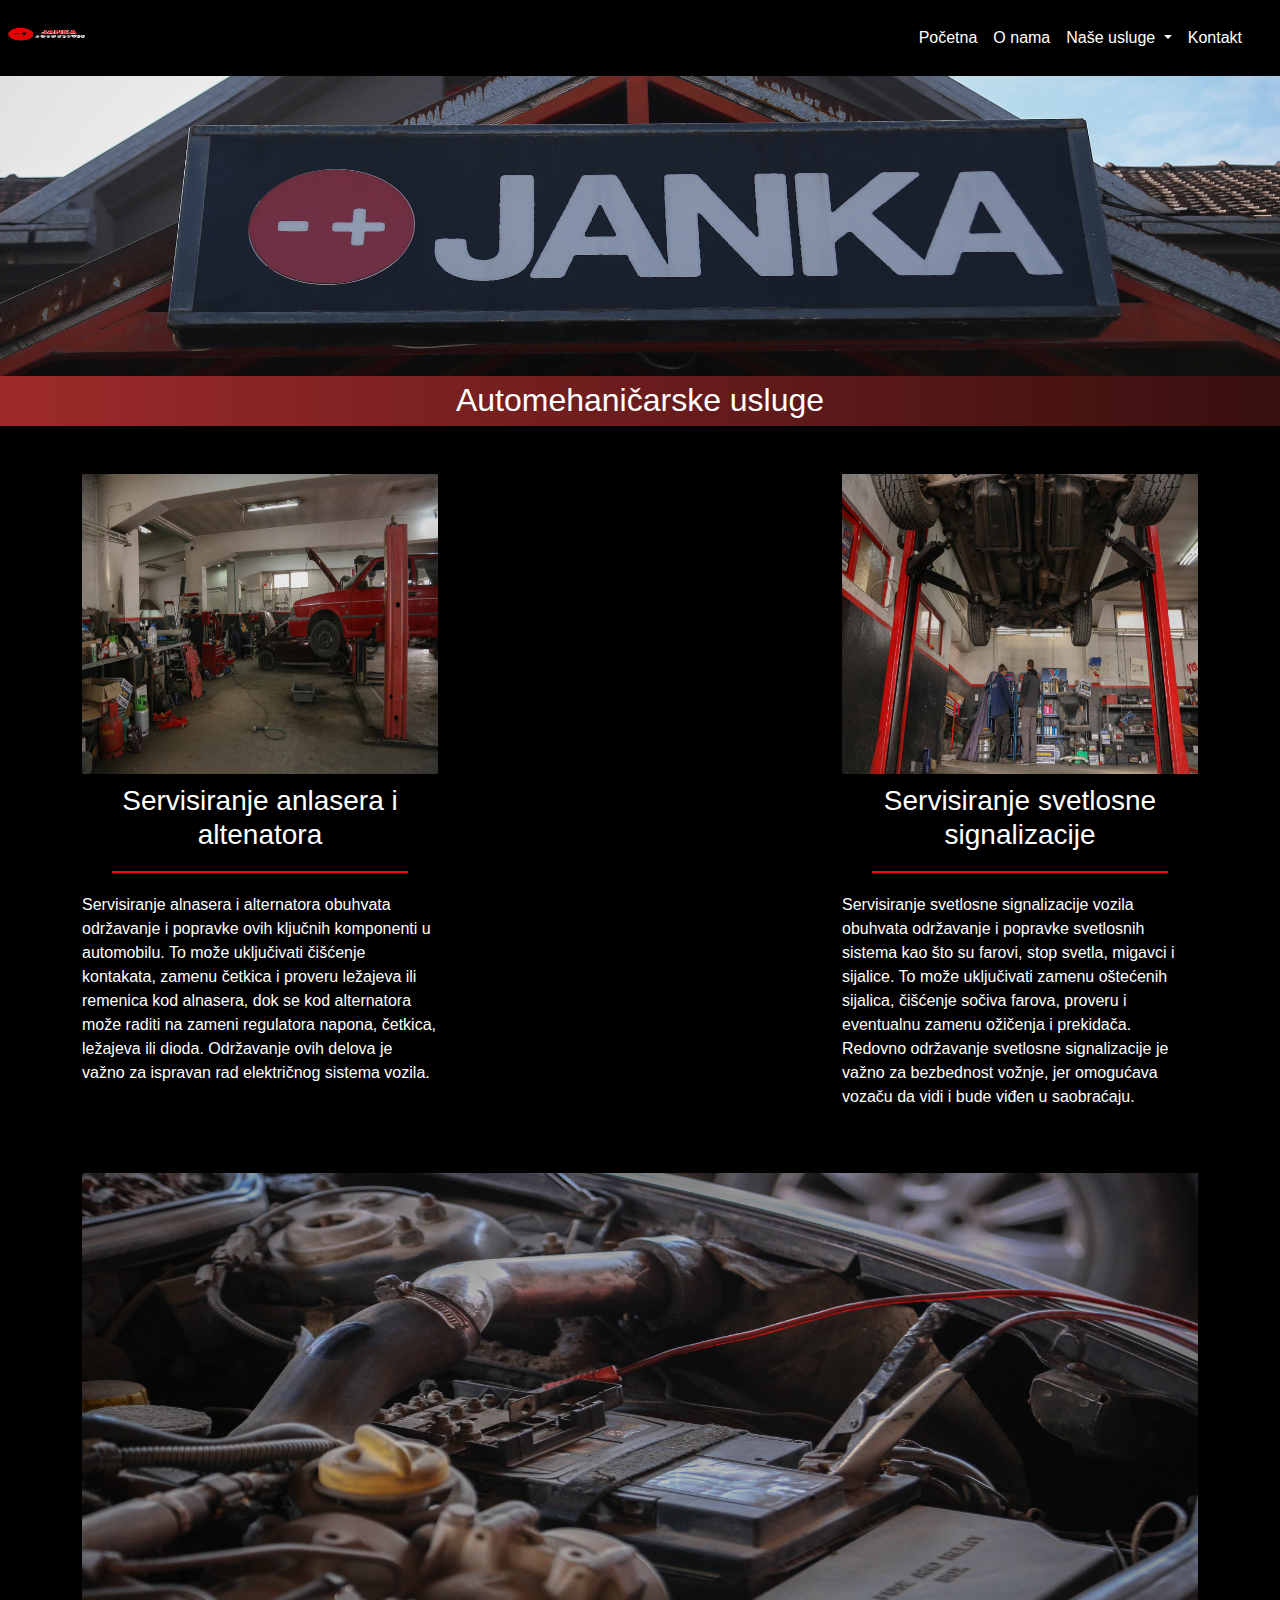
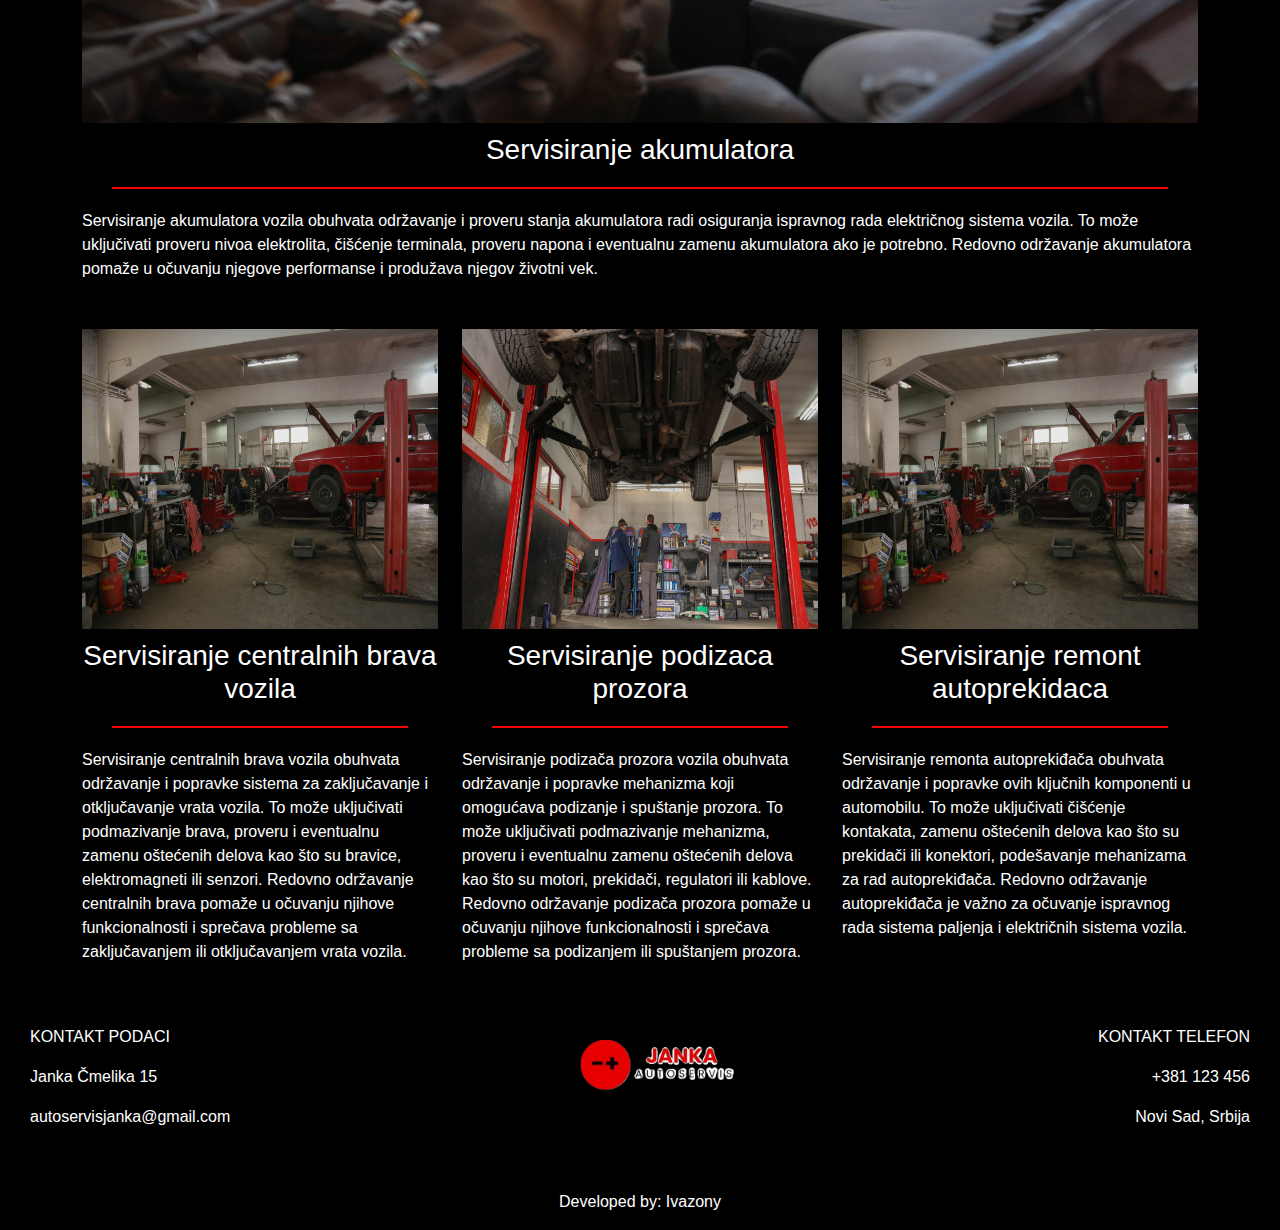
==== autoelektricarskeusluge.html @ 9b3ac243 "Add files via upload" ====
<!DOCTYPE html>
<html lang="en">
<head>
    <meta charset="UTF-8">
    <meta http-equiv="X-UA-Compatible" content="IE=edge">
    <meta name="viewport" content="width=device-width, initial-scale=1.0">
    <title>Janka servis - Autoelekričarske usluge</title>
    <link href="https://cdn.jsdelivr.net/npm/bootstrap@5.3.3/dist/css/bootstrap.min.css" rel="stylesheet" integrity="sha384-QWTKZyjpPEjISv5WaRU9OFeRpok6YctnYmDr5pNlyT2bRjXh0JMhjY6hW+ALEwIH" crossorigin="anonymous">
    <style>
body {
  margin: 0; /* Remove any default margins */
  font-family: 'Trebuchet MS', 'Lucida Sans Unicode', 'Lucida Grande', 'Lucida Sans', Arial, sans-serif;
}

.container-fluid {
  padding: 0; /* Remove any default paddings */
}


 .navbar {
  background-color: black;
  color: white;
  margin-right: 30px;
}

.navbar-brand {
  color: white; /* Ensure brand text is also white */
  background-color: black;
}

.nav-link {
  color: white; /* Style navigation link text color */
}

.dropdown-menu {
  background-color: black; /* Set dropdown menu background to black */
  color: white; /* Set dropdown menu text color to white */
}

.dropdown-item {
  color: white; /* Style dropdown item text color */
}
.navbar-brand a, /* Target anchor tag within brand element */
.nav-link,
.dropdown-item {
  color: white; /* Set initial text color to white */
}

.navbar-brand a:hover, /* Target anchor tag within brand on hover */
.nav-link:hover,
.dropdown-item:hover {
  color: red; /* Change text color to red on hover */
  border: 1px solid white;
}
.img-fluid {
  height: 300px; /* Postavite željenu visinu */
  width: 1800px;
}
.naslov
{
    background-image: linear-gradient(to right, #9E2A2A, #380F0F);
    color: white;
    text-align: center; /* Centriranje teksta unutar diva */
    height: 50px;
    padding-top: 5px;
}
.row {
      display: flex;
      flex-wrap: wrap;
      justify-content: space-between;
    }
.section1 h3,p {
color: white;
margin-top: 10px;
}
.section2 img {
      margin-left: 183px; /* razmak sa leve strane */
      margin-right: 183px; /* razmak sa desne strane */
      width: 78%;
      height: 500px;
    }
.horizontal-line {
    border-top: 2px solid #FF0000; /* Crvena boja linije */
    margin: 20px 0; /* Margine iznad i ispod linije */
    margin-left: 30px;
    margin-right: 30px;
}

.row1 img {
  height: 550px; /* Postavite željenu visinu */
  width: 1350px;
}


.footer-text 
{
color: white;
margin-left: 30px;
text-align: left;
}
#logo-footer 
{
margin-left: 750px;
 height: 200px;
 margin: 0 auto; /* centriranje slike */

}
footer {
    display: flex;
    justify-content: space-between;
    align-items: center;
  }

.text-end {
    text-align: right;
  }
.footer-text2{
  color: white;
  margin-right: 30px;
}














</style>


<body class="bg-black">
    <div class="container-fluid">
        <nav class="navbar navbar-expand-lg d-flex justify-content-between bg-black">
            <a class="navbar-brand" href="#">
                <img src="logoproba.png" alt="Logo" width="100" height="50">
            </a>
  
            <button class="navbar-toggler" type="button" data-bs-toggle="collapse"
                data-bs-target="#navbarNavDropdown" aria-controls="navbarNavDropdown" aria-expanded="false"
                aria-label="Toggle navigation">
                <span class="navbar-toggler-icon"></span>
            </button>
            <div class="collapse navbar-collapse" id="navbarNavDropdown">
                <ul class="navbar-nav ms-auto">
                    <li class="nav-item">
                        <a class="nav-link" aria-current="page" href="index.html">Početna</a>
                    </li>
                    <li class="nav-item">
                        <a class="nav-link" href="onama.html">O nama</a>
                    </li>
                    <li class="nav-item dropdown">
                        <a class="nav-link dropdown-toggle" href="#" role="button" data-bs-toggle="dropdown"
                            aria-expanded="false">
                            Naše usluge
                        </a>
                        <ul class="dropdown-menu">
                            <li><a class="dropdown-item" href="automehanicarskeusuge.html">Automehaničarske usluge</a></li>
                            <li><a class="dropdown-item" href="autoelektricarskeusluge.html">Autoelektričarske usluge</a></li>
                        </ul>
                    </li> <!-- Zatvarajući tag za <li> element koji definiše dropdown meni -->
                    <li class="nav-item">
                        <a class="nav-link" href="kontakt.html">Kontakt</a>
                    </li>
                </ul>
            </ul>
        </div>
    </div>
    </nav>

                <div class="pitcure1">
                    <img src="JANKA.jpg" class="img-fluid" alt="car-service">
                    </div>
                     
                     <div class="naslov">
                    <h2 class="text-center"> Automehaničarske usluge </h2>
                  </div>
               


                  <div class="section1">
                    <div class="container mt-5">
                     <div class="row">
                       <div class="col-md-4">
                         <img src="IMG_8402.jpg" class="img-fluid" alt="Slika 1">
                         <h3 class="text-center">Servisiranje anlasera i altenatora</h3>
                         <div class="horizontal-line"></div>
                         <p>Servisiranje alnasera i alternatora obuhvata održavanje i popravke ovih ključnih komponenti u automobilu. To može uključivati čišćenje kontakata, zamenu četkica i proveru ležajeva ili remenica kod alnasera, dok se kod alternatora može raditi na zameni regulatora napona, četkica, ležajeva ili dioda. Održavanje ovih delova je važno za ispravan rad električnog sistema vozila.</p>
                       </div>
                       <div class="col-md-4">
                         <img src="IMG_8455.jpg" class="img-fluid" alt="Slika 2">
                         <h3 class="text-center"> Servisiranje svetlosne signalizacije </h3>
                         <div class="horizontal-line"></div>
                         <p>Servisiranje svetlosne signalizacije vozila obuhvata održavanje i popravke svetlosnih sistema kao što su farovi, stop svetla, migavci i sijalice. To može uključivati zamenu oštećenih sijalica, čišćenje sočiva farova, proveru i eventualnu zamenu ožičenja i prekidača. Redovno održavanje svetlosne signalizacije je važno za bezbednost vožnje, jer omogućava vozaču da vidi i bude viđen u saobraćaju.</p>
                       </div>
                     </div>
                 </div>
                 

                 <div class="section1">
                    <div class="container mt-5">
                     <div class="row1">
                 <img src="IMG_8393.jpg" class="img-fluid" alt="...">
                 <h3 class="text-center">Servisiranje akumulatora </h3>
                         <div class="horizontal-line"></div>
                         <p>Servisiranje akumulatora vozila obuhvata održavanje i proveru stanja akumulatora radi osiguranja ispravnog rada električnog sistema vozila. To može uključivati proveru nivoa elektrolita, čišćenje terminala, proveru napona i eventualnu zamenu akumulatora ako je potrebno. Redovno održavanje akumulatora pomaže u očuvanju njegove performanse i produžava njegov životni vek.</p>
                </div>
            </div>
        </div>


        <div class="section1">
            <div class="container mt-5">
                <div class="row">
                    <div class="col-md-4">
                        <img src="IMG_8402.jpg" class="img-fluid" alt="Slika 1">
                        <h3 class="text-center">Servisiranje centralnih brava vozila</h3>
                        <div class="horizontal-line"></div>
                        <p>Servisiranje centralnih brava vozila obuhvata održavanje i popravke sistema za zaključavanje i otključavanje vrata vozila. To može uključivati podmazivanje brava, proveru i eventualnu zamenu oštećenih delova kao što su bravice, elektromagneti ili senzori. Redovno održavanje centralnih brava pomaže u očuvanju njihove funkcionalnosti i sprečava probleme sa zaključavanjem ili otključavanjem vrata vozila.</p>
                    </div>
                    <div class="col-md-4">
                        <img src="IMG_8455.jpg" class="img-fluid" alt="Slika 2">
                        <h3 class="text-center">Servisiranje podizaca <br>prozora</h3>
                        <div class="horizontal-line" ></div>
                        <p>Servisiranje podizača prozora vozila obuhvata održavanje i popravke mehanizma koji omogućava podizanje i spuštanje prozora. To može uključivati podmazivanje mehanizma, proveru i eventualnu zamenu oštećenih delova kao što su motori, prekidači, regulatori ili kablove. Redovno održavanje podizača prozora pomaže u očuvanju njihove funkcionalnosti i sprečava probleme sa podizanjem ili spuštanjem prozora.</p>
                    </div>
                    <div class="col-md-4">
                        <img src="IMG_8402.jpg" class="img-fluid" alt="Slika 3">
                        <h3 class="text-center">Servisiranje remont autoprekidaca</h3>
                        <div class="horizontal-line"></div>
                        <p>Servisiranje remonta autoprekiđača obuhvata održavanje i popravke ovih ključnih komponenti u automobilu. To može uključivati čišćenje kontakata, zamenu oštećenih delova kao što su prekidači ili konektori, podešavanje mehanizama za rad autoprekiđača. Redovno održavanje autoprekiđača je važno za očuvanje ispravnog rada sistema paljenja i električnih sistema vozila.</p>
                    </div>
                </div>
            </div>
        </div>
        
                 


        <footer>
            <div class="footer-text"> 
              <p class="text-start">KONTAKT PODACI</p>
              <p class="text-start">Janka Čmelika 15</p>
              <p class="text-start">autoservisjanka@gmail.com</p>
            </div>
            <img src="logoproba.png" id="logo-footer" class="center-image">
            <div class="footer-text2 text-end">
              <p>KONTAKT TELEFON</p>
              <p>+381 123 456</p>
              <p>Novi Sad, Srbija</p>
            </div>
          </footer>
          <p class="text-center">Developed by: Ivazony </p>
          
          
          
          
          
          
          
          
          
          
          
          
          
          
          
          
          
          
          
          
          
              <script src="https://cdn.jsdelivr.net/npm/bootstrap@5.3.3/dist/js/bootstrap.bundle.min.js" integrity="sha384-YvpcrYf0tY3lHB60NNkmXc5s9fDVZLESaAA55NDzOxhy9GkcIdslK1eN7N6jIeHz" crossorigin="anonymous"></script>
          </body>
          </html>
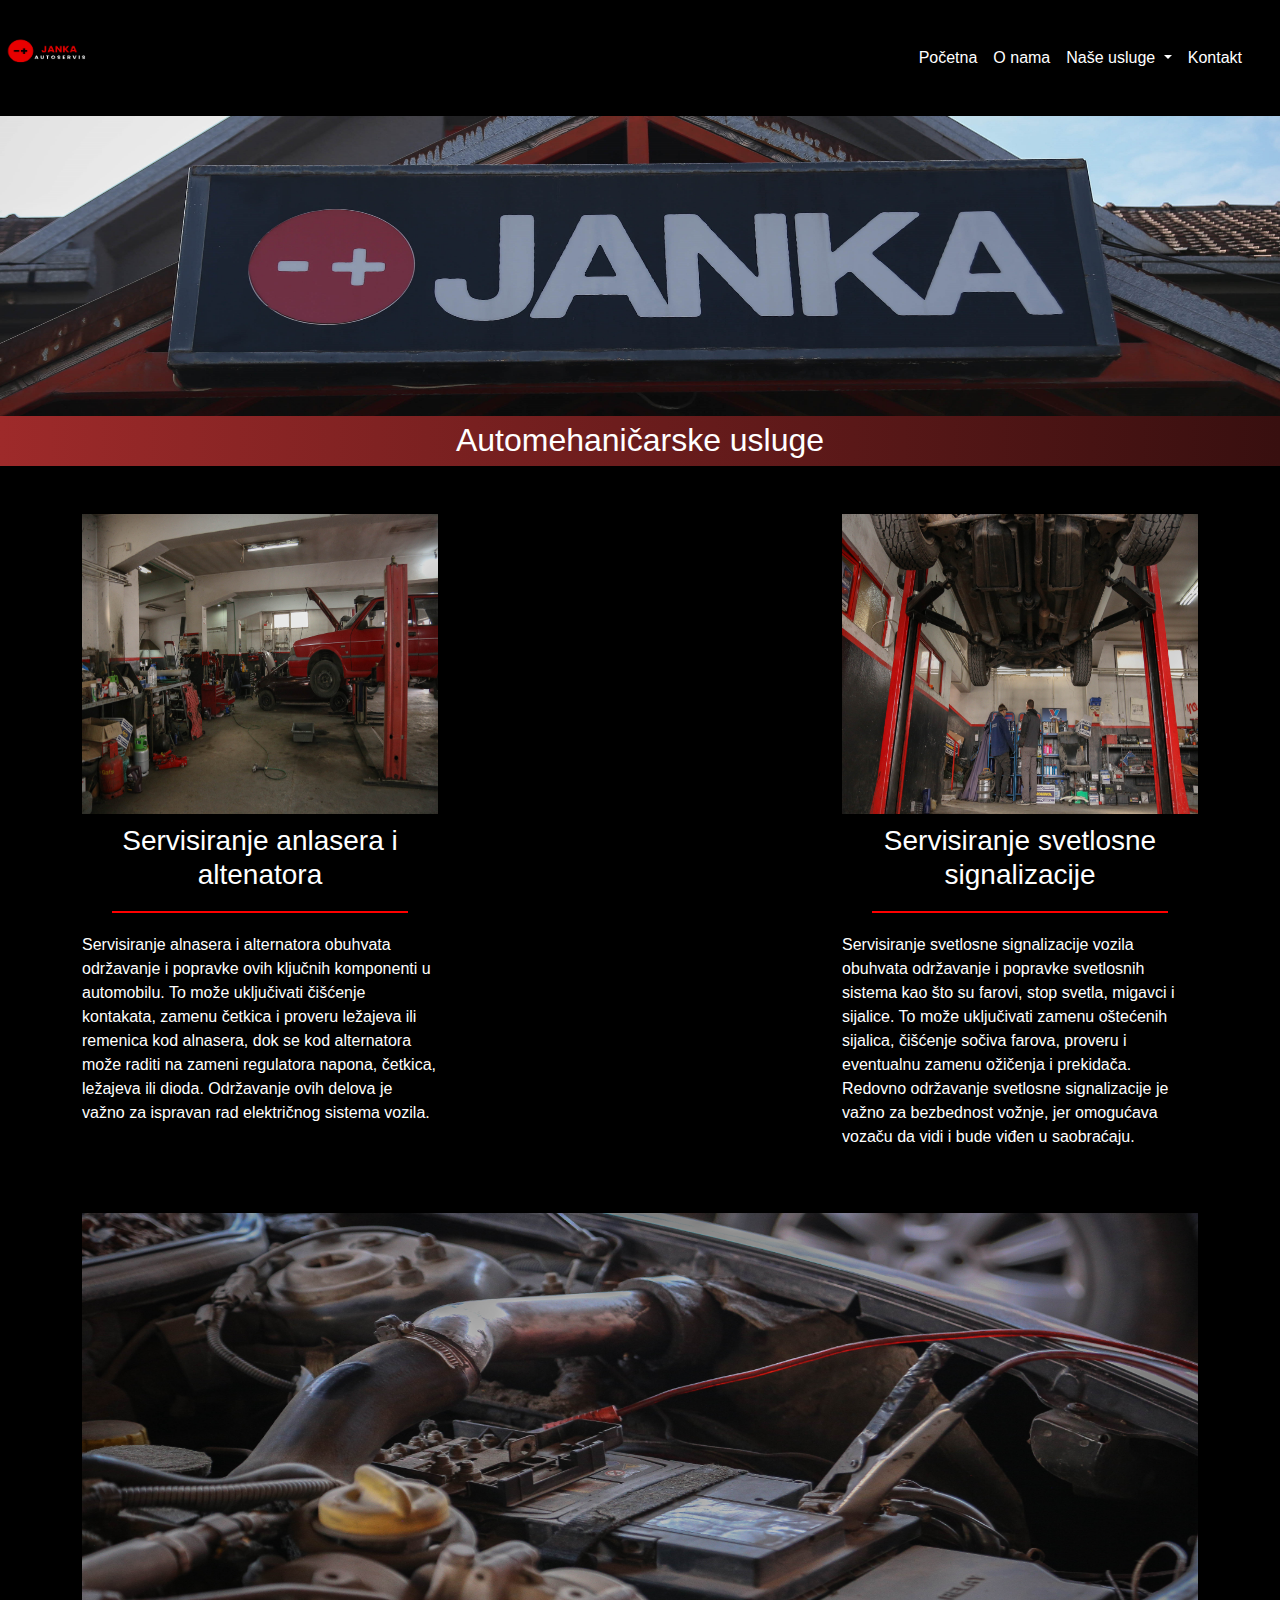
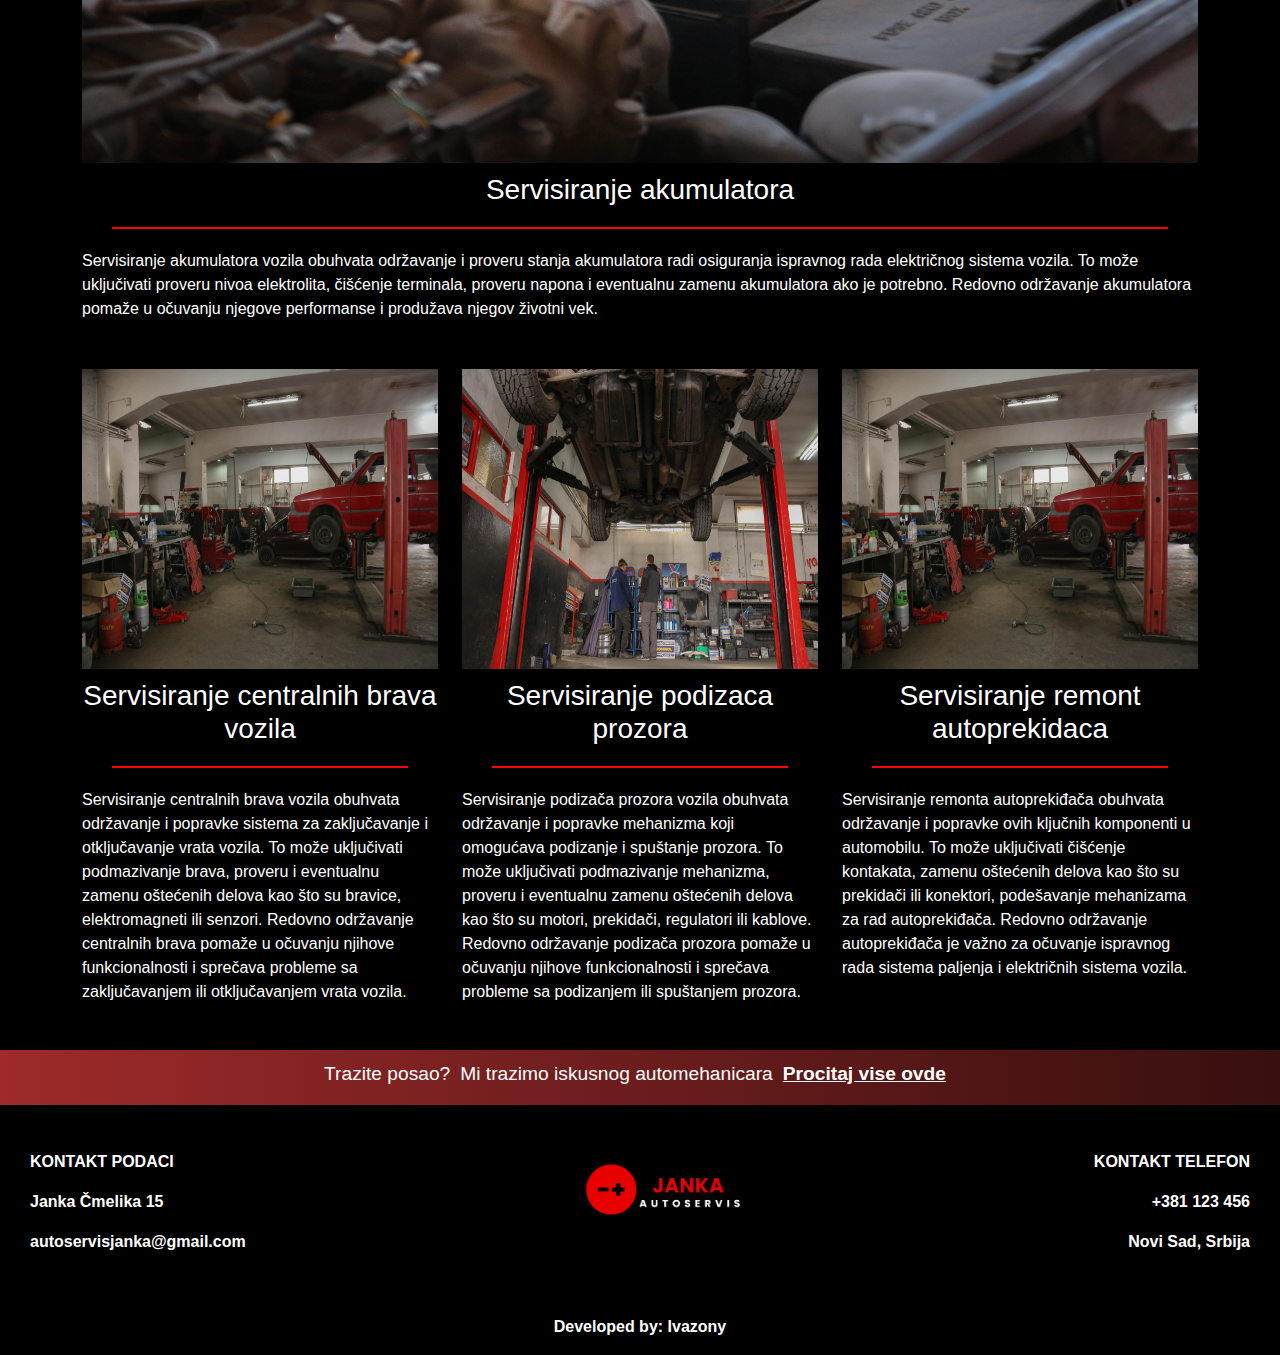
==== commit fc4540b5: "Update autoelektricarskeusluge.html" ====
--- a/autoelektricarskeusluge.html
+++ b/autoelektricarskeusluge.html
@@ -52,6 +52,13 @@
   color: red; /* Change text color to red on hover */
   border: 1px solid white;
 }
+.navbar-toggler-icon {
+    background-image: url("data:image/svg+xml,%3csvg viewBox='0 0 30 30' xmlns='http://www.w3.org/2000/svg'%3e%3cpath stroke='rgba(255, 255, 255, 1)' stroke-width='2' stroke-linecap='round' stroke-miterlimit='10' d='M4 7h22M4 15h22M4 23h22'/%3e%3c/svg%3e");
+}
+
+.navbar-toggler {
+    border-color: white; /* Dodavanje bele boje ivice oko hamburger ikonice */
+}
 .img-fluid {
   height: 300px; /* Postavite željenu visinu */
   width: 1800px;
@@ -90,6 +97,27 @@
   height: 550px; /* Postavite željenu visinu */
   width: 1350px;
 }
+.oglas {
+    display: flex;
+    justify-content: center; /* Centriranje po horizontali */
+    align-items: center; /* Centriranje po vertikali */
+    background-image: linear-gradient(to right, #9E2A2A, #380F0F);
+    color: white;
+    text-align: center; /* Centriranje teksta unutar diva */
+    font-size: 1.2em; /* Povećanje veličine slova */
+    margin-top: 30px;
+}
+
+.oglas p {
+    margin-right: 10px;
+    margin-top: 10px;
+}
+
+.oglas a {
+    color: white;
+    text-decoration: underline;
+}
+
 
 
 .footer-text 
@@ -139,7 +167,7 @@
     <div class="container-fluid">
         <nav class="navbar navbar-expand-lg d-flex justify-content-between bg-black">
             <a class="navbar-brand" href="#">
-                <img src="logoproba.png" alt="Logo" width="100" height="50">
+              <img src="logo.png" alt="Logo" width="100" height="90">
             </a>
   
             <button class="navbar-toggler" type="button" data-bs-toggle="collapse"
@@ -243,13 +271,24 @@
                  
 
 
+        <div class="oglas">
+          <p class="text-center">Trazite posao?</p>
+          <p class="text-center">Mi trazimo iskusnog automehanicara</p>
+          <p class="text-center"><a href="posao.html"><b>Procitaj vise ovde</a><b></a></p>
+      </div>
+
+
+
+
+
+
         <footer>
             <div class="footer-text"> 
               <p class="text-start">KONTAKT PODACI</p>
               <p class="text-start">Janka Čmelika 15</p>
               <p class="text-start">autoservisjanka@gmail.com</p>
             </div>
-            <img src="logoproba.png" id="logo-footer" class="center-image">
+            <img src="logo.png" id="logo-footer" class="center-image">
             <div class="footer-text2 text-end">
               <p>KONTAKT TELEFON</p>
               <p>+381 123 456</p>
@@ -260,24 +299,29 @@
           
           
           
-          
-          
-          
-          
-          
-          
-          
-          
-          
-          
-          
-          
-          
-          
-          
-          
+          <style>
+            /* Stil za telefon */
+            @media (max-width: 768px) {
+              footer {
+                display: flex;
+                flex-direction: row;
+                align-items: center;
+              }
+          
+              .footer-text,
+              .footer-text2 {
+                text-align: center;
+                margin-bottom: 10px;
+              }
+          
+              .footer-text p,
+              .footer-text2 p {
+                font-size: 14px; /* Postavite željenu manju veličinu teksta za telefone */
+              }
+            }
+          </style>
           
           
               <script src="https://cdn.jsdelivr.net/npm/bootstrap@5.3.3/dist/js/bootstrap.bundle.min.js" integrity="sha384-YvpcrYf0tY3lHB60NNkmXc5s9fDVZLESaAA55NDzOxhy9GkcIdslK1eN7N6jIeHz" crossorigin="anonymous"></script>
           </body>
-          </html>          +          </html>          
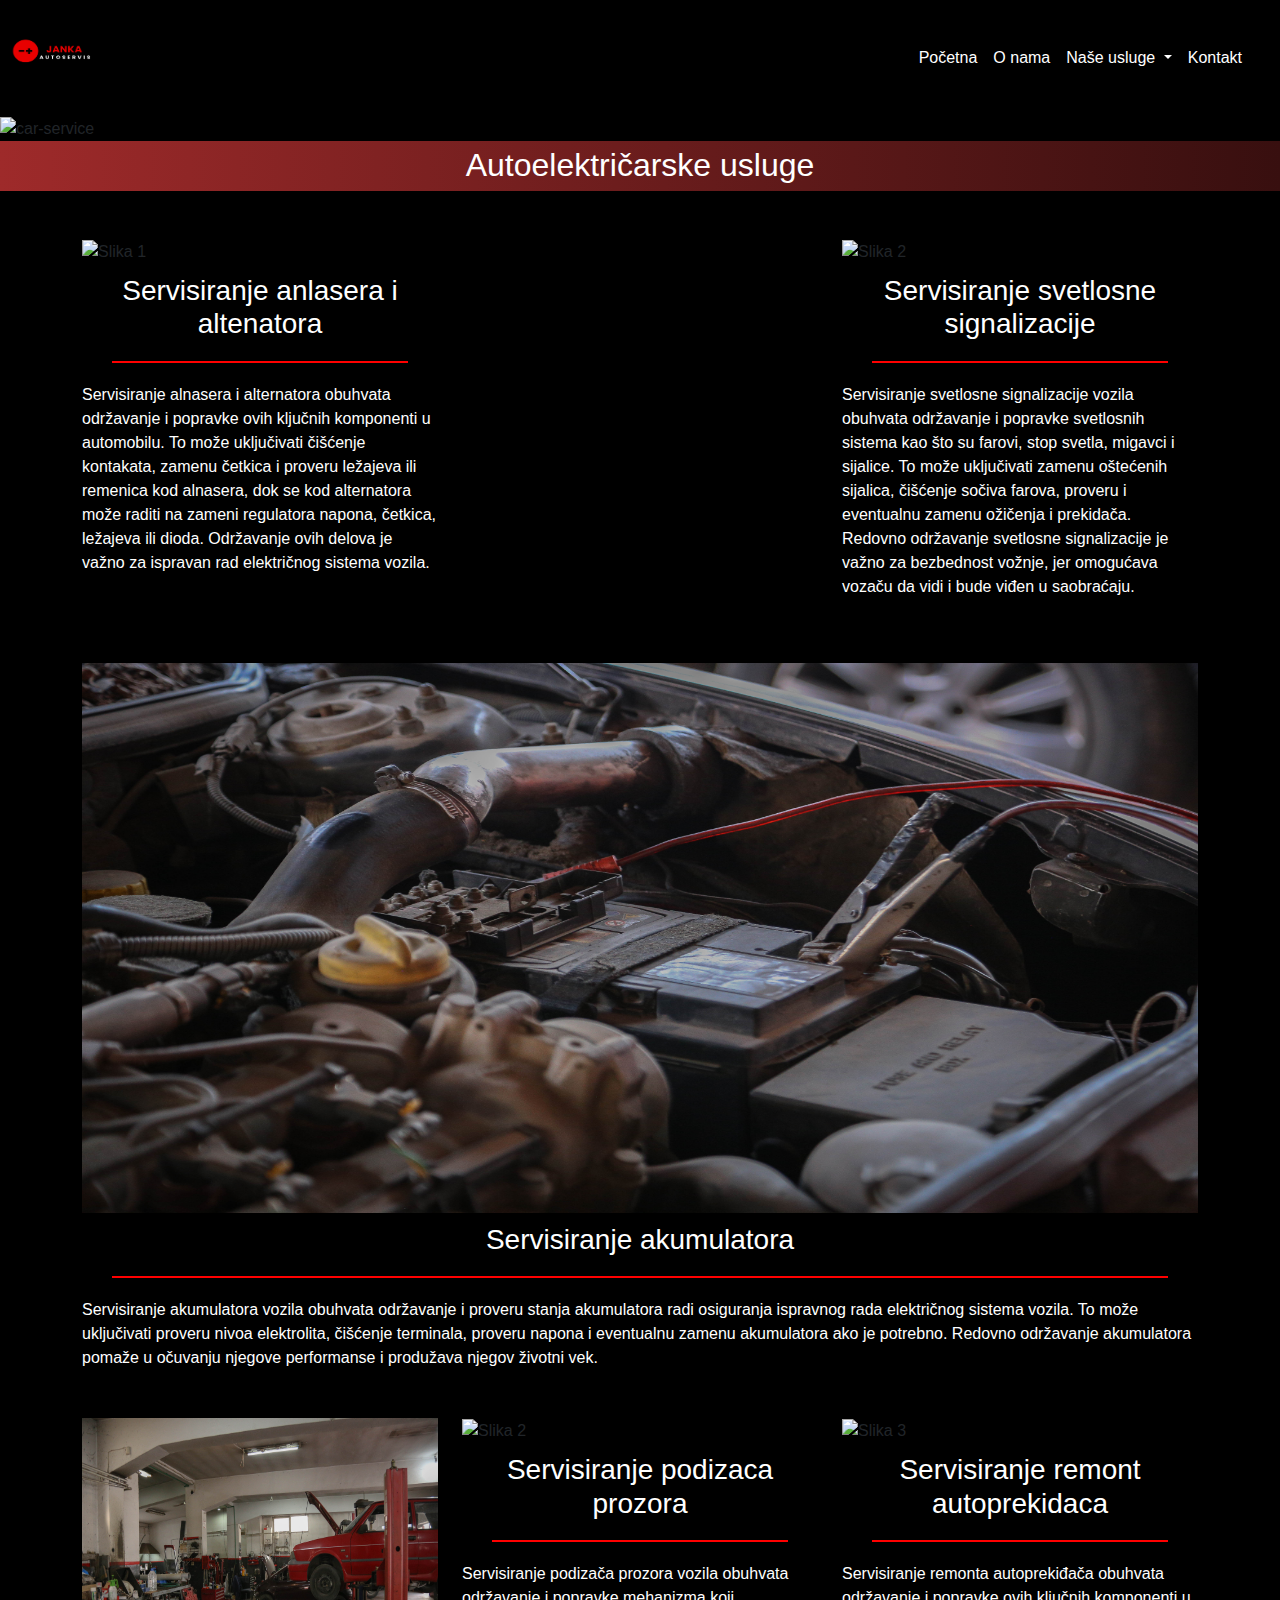
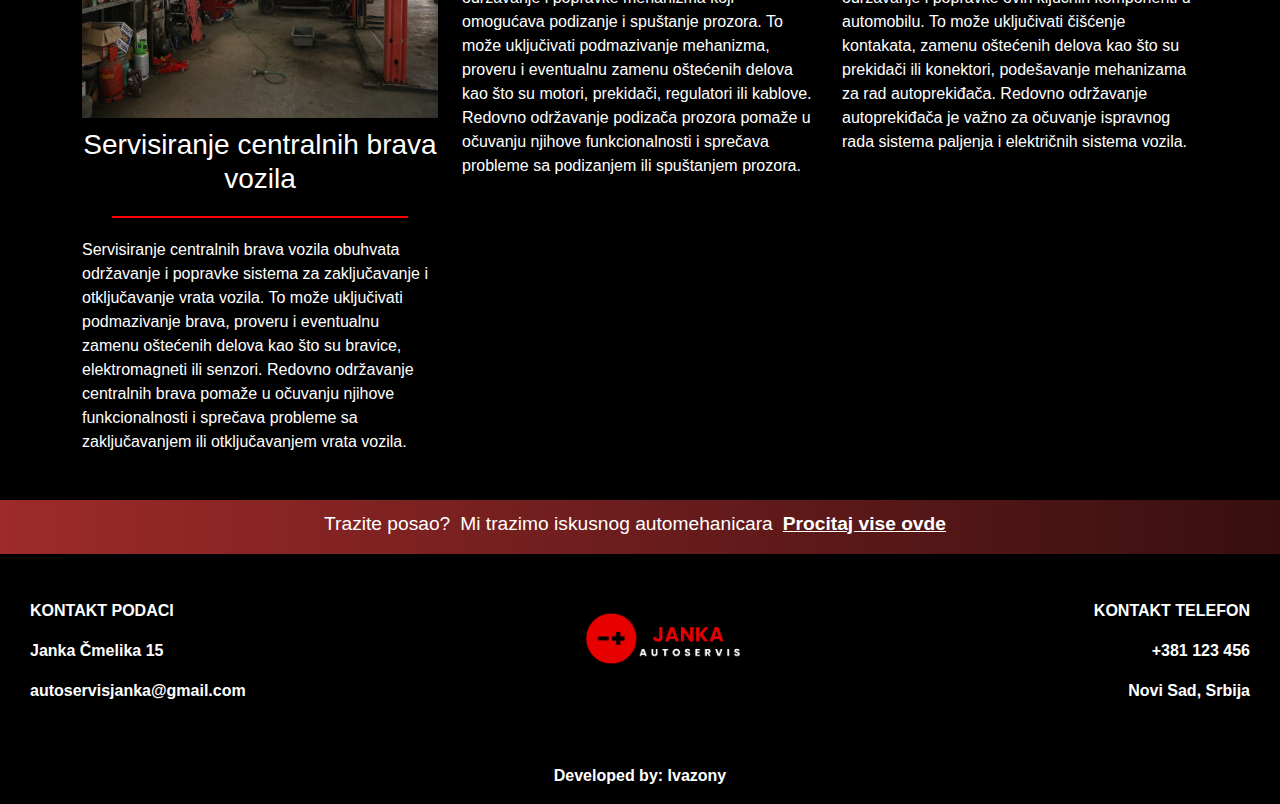
==== commit c9d18826: "Update autoelektricarskeusluge.html" ====
--- a/autoelektricarskeusluge.html
+++ b/autoelektricarskeusluge.html
@@ -59,6 +59,13 @@
 .navbar-toggler {
     border-color: white; /* Dodavanje bele boje ivice oko hamburger ikonice */
 }
+.navbar-brand img {
+  margin-left: 5px;
+}
+.pitcure1 img {
+  height: 200px; /* Postavite željenu visinu */
+  width: 2100px;
+}
 .img-fluid {
   height: 300px; /* Postavite željenu visinu */
   width: 1800px;
@@ -76,6 +83,7 @@
       flex-wrap: wrap;
       justify-content: space-between;
     }
+  
 .section1 h3,p {
 color: white;
 margin-top: 10px;
@@ -146,18 +154,6 @@
   color: white;
   margin-right: 30px;
 }
-
-
-
-
-
-
-
-
-
-
-
-
 
 
 </style>
@@ -202,27 +198,35 @@
     </div>
     </nav>
 
-                <div class="pitcure1">
-                    <img src="JANKA.jpg" class="img-fluid" alt="car-service">
-                    </div>
-                     
-                     <div class="naslov">
-                    <h2 class="text-center"> Automehaničarske usluge </h2>
-                  </div>
-               
+    <div class="pitcure1">
+      <img src="hederslika.jpg" class="img-fluid" alt="car-service">
+      </div>
+      <style>
+      @media (max-width: 576px) {
+        .pitcure1 img {
+          width: 100%;
+          height: auto;
+          object-fit: cover;
+        }
+      }
+    </style>
+
+<div class="naslov">
+  <h2 class="text-center"> Autoelektričarske usluge </h2>
+</div>
 
 
                   <div class="section1">
                     <div class="container mt-5">
                      <div class="row">
                        <div class="col-md-4">
-                         <img src="IMG_8402.jpg" class="img-fluid" alt="Slika 1">
+                         <img src="IMG_0553.jpg" class="img-fluid" alt="Slika 1">
                          <h3 class="text-center">Servisiranje anlasera i altenatora</h3>
                          <div class="horizontal-line"></div>
                          <p>Servisiranje alnasera i alternatora obuhvata održavanje i popravke ovih ključnih komponenti u automobilu. To može uključivati čišćenje kontakata, zamenu četkica i proveru ležajeva ili remenica kod alnasera, dok se kod alternatora može raditi na zameni regulatora napona, četkica, ležajeva ili dioda. Održavanje ovih delova je važno za ispravan rad električnog sistema vozila.</p>
                        </div>
                        <div class="col-md-4">
-                         <img src="IMG_8455.jpg" class="img-fluid" alt="Slika 2">
+                         <img src="blurovan4.jpg" class="img-fluid" alt="Slika 2">
                          <h3 class="text-center"> Servisiranje svetlosne signalizacije </h3>
                          <div class="horizontal-line"></div>
                          <p>Servisiranje svetlosne signalizacije vozila obuhvata održavanje i popravke svetlosnih sistema kao što su farovi, stop svetla, migavci i sijalice. To može uključivati zamenu oštećenih sijalica, čišćenje sočiva farova, proveru i eventualnu zamenu ožičenja i prekidača. Redovno održavanje svetlosne signalizacije je važno za bezbednost vožnje, jer omogućava vozaču da vidi i bude viđen u saobraćaju.</p>
@@ -253,13 +257,13 @@
                         <p>Servisiranje centralnih brava vozila obuhvata održavanje i popravke sistema za zaključavanje i otključavanje vrata vozila. To može uključivati podmazivanje brava, proveru i eventualnu zamenu oštećenih delova kao što su bravice, elektromagneti ili senzori. Redovno održavanje centralnih brava pomaže u očuvanju njihove funkcionalnosti i sprečava probleme sa zaključavanjem ili otključavanjem vrata vozila.</p>
                     </div>
                     <div class="col-md-4">
-                        <img src="IMG_8455.jpg" class="img-fluid" alt="Slika 2">
+                        <img src="IMG_0565.jpg" class="img-fluid" alt="Slika 2">
                         <h3 class="text-center">Servisiranje podizaca <br>prozora</h3>
                         <div class="horizontal-line" ></div>
                         <p>Servisiranje podizača prozora vozila obuhvata održavanje i popravke mehanizma koji omogućava podizanje i spuštanje prozora. To može uključivati podmazivanje mehanizma, proveru i eventualnu zamenu oštećenih delova kao što su motori, prekidači, regulatori ili kablove. Redovno održavanje podizača prozora pomaže u očuvanju njihove funkcionalnosti i sprečava probleme sa podizanjem ili spuštanjem prozora.</p>
                     </div>
                     <div class="col-md-4">
-                        <img src="IMG_8402.jpg" class="img-fluid" alt="Slika 3">
+                        <img src="IMG_0591.jpg" class="img-fluid" alt="Slika 3">
                         <h3 class="text-center">Servisiranje remont autoprekidaca</h3>
                         <div class="horizontal-line"></div>
                         <p>Servisiranje remonta autoprekiđača obuhvata održavanje i popravke ovih ključnih komponenti u automobilu. To može uključivati čišćenje kontakata, zamenu oštećenih delova kao što su prekidači ili konektori, podešavanje mehanizama za rad autoprekiđača. Redovno održavanje autoprekiđača je važno za očuvanje ispravnog rada sistema paljenja i električnih sistema vozila.</p>
